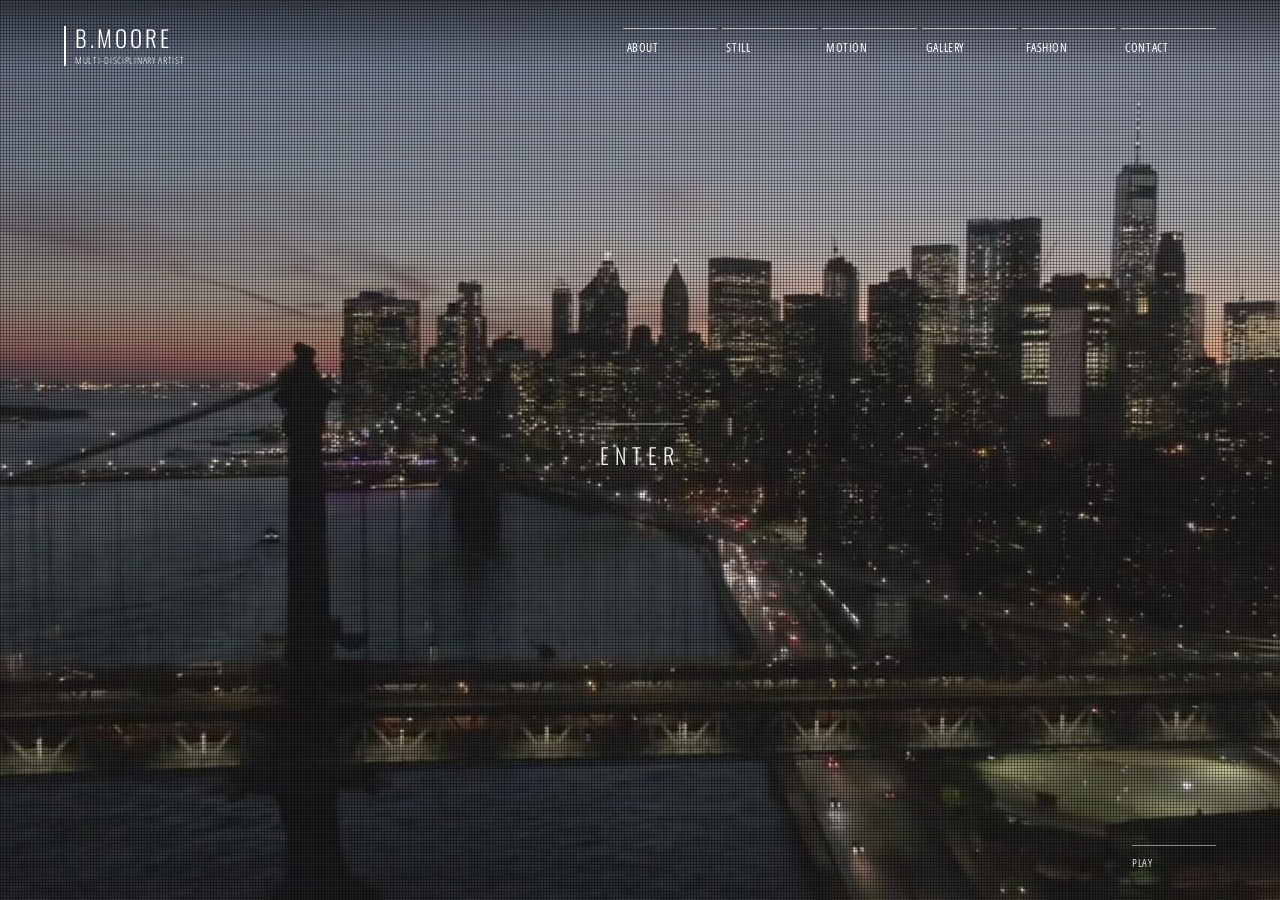
==== index.html @ afe20be0 "Import the approved B. Moore static site for Pages staging. Place the 54 archive files at the reposi" ====
<!DOCTYPE html>
<html lang="en">
<head>
<meta charset="utf-8">
<meta name="viewport" content="width=device-width, initial-scale=1">
<title>B. Moore</title>
<link rel="stylesheet" href="css/site.css">
<style>
body{background:#000;}.landing{height:100vh;height:100svh;}
.landing-enter{position:absolute;left:0;right:0;top:50%;z-index:4;display:flex;justify-content:center;
  transform:translateY(-50%);pointer-events:none;}
.enter-btn{pointer-events:auto;display:inline-block;background:none;border:0;border-top:1px solid rgba(255,255,255,.7);
  color:#fff;padding:14px 4px 6px;font-family:var(--display);font-weight:300;font-size:clamp(18px,2.2vw,22px);
  letter-spacing:.28em;text-transform:uppercase;opacity:.92;}
.enter-btn:hover{opacity:1;border-top-color:#fff;}
</style>
</head>
<body class="landing-page">
<header class="site-head">
  <a class="brand" href="index.html" aria-label="B. Moore, home"><span class="brand-name">B.MOORE</span><span class="brand-sub">Multi-disciplinary artist</span></a>
  <button class="menu-btn" type="button" aria-expanded="false" aria-controls="site-nav"><span></span><span></span><span></span><span class="sr">Menu</span></button>
  <nav class="site-nav" id="site-nav" aria-label="Main">
    <a href="about.html">About</a>
    <a href="still.html">Still</a>
    <a href="motion.html">Motion</a>
    <a href="gallery.html">Gallery</a>
    <a href="fashion.html">Fashion</a>
    <a href="contact.html">Contact</a>
  </nav>
</header>
<main>
  <section class="bleed screen landing" aria-label="Director reel">
    <video data-bg src="media/motion-skyline.mp4" poster="media/motion-skyline-poster.jpg" muted autoplay loop playsinline preload="auto" aria-label="Motion: city footage at dusk and night"></video>
    <div class="vid-ctrls">
      <button class="vid-toggle" type="button">Pause</button>
    </div>
    <div class="landing-enter">
      <a class="enter-btn" href="about.html">Enter</a>
    </div>
  </section>
</main>
<script src="js/nav.js"></script>
</body>
</html>
---- css/site.css ----
/* B. Moore — shared styles for every page.
   Fonts: Oswald and Open Sans (SIL Open Font License, see fonts/OFL.txt),
   the free originals of the fonts used on the Wix site. */
@font-face{font-family:"Oswald";src:url(../fonts/oswald.woff2) format("woff2");font-weight:200 700;font-display:swap;}
@font-face{font-family:"Open Sans";src:url(../fonts/opensans.woff2) format("woff2");font-weight:300 800;font-stretch:75% 100%;font-display:swap;}
@font-face{font-family:"Open Sans";src:url(../fonts/opensans-italic.woff2) format("woff2");font-weight:300 800;font-stretch:75% 100%;font-style:italic;font-display:swap;}

:root{
  --black:#000;
  --night:#080808;
  --white:#fff;
  --grey:#7f7e7e;
  --light:#dddddd;
  --display:"Oswald","Arial Narrow","Helvetica Neue",Arial,sans-serif;
  --text:"Open Sans","Helvetica Neue",Helvetica,Arial,sans-serif;
  --pad:clamp(20px,5vw,72px);
}
*{box-sizing:border-box;}
html{-webkit-text-size-adjust:100%;}
body{margin:0;background:var(--night);color:var(--white);font-family:var(--text);-webkit-font-smoothing:antialiased;}
a{color:inherit;text-decoration:none;}
img{max-width:100%;}
.sr{position:absolute;width:1px;height:1px;overflow:hidden;clip:rect(0 0 0 0);white-space:nowrap;}

/* ---------- header: logo with a thin bar, nav items sitting under a line ---------- */
.site-head{
  position:absolute;top:0;left:0;right:0;z-index:50;
  display:flex;align-items:flex-start;justify-content:space-between;gap:28px;
  padding:26px var(--pad) 0;
  color:var(--white);
  background:linear-gradient(rgba(0,0,0,.45),rgba(0,0,0,0));
}
.brand{position:relative;z-index:60;display:block;border-left:2px solid var(--white);padding:1px 0 1px 9px;line-height:1;}
.brand-name{display:block;font-family:var(--display);font-weight:300;font-size:23px;letter-spacing:.13em;}
.brand-sub{display:block;margin-top:5px;font-family:var(--text);font-stretch:75%;font-weight:300;font-size:10px;letter-spacing:.07em;text-transform:uppercase;}
.site-nav{display:flex;gap:5px;padding-top:2px;}
.site-nav a{
  width:clamp(72px,7.4vw,100px);
  border-top:1px solid rgba(255,255,255,.6);
  padding:11px 0 6px 4px;
  font-family:var(--text);font-stretch:75%;font-weight:400;font-size:11.5px;letter-spacing:.05em;text-transform:uppercase;
  transition:border-color .2s ease;
}
.site-nav a:hover{border-top-color:#fff;}
.site-nav a.here{border-top:3px solid #fff;padding-top:9px;}
.menu-btn{display:none;}

@media (max-width:760px){
  .site-head{padding:18px 20px 0;align-items:center;}
  .brand-name{font-size:20px;}
  .brand-sub{font-size:9px;}
  .menu-btn{
    display:flex;flex-direction:column;justify-content:center;gap:6px;
    width:44px;height:44px;margin-right:-8px;padding:0 10px;
    background:none;border:0;cursor:pointer;position:relative;z-index:60;
  }
  .menu-btn span:not(.sr){display:block;height:1px;background:#fff;transition:transform .25s ease,opacity .2s ease;}
  .menu-open .menu-btn span:nth-child(1){transform:translateY(7px) rotate(45deg);}
  .menu-open .menu-btn span:nth-child(2){opacity:0;}
  .menu-open .menu-btn span:nth-child(3){transform:translateY(-7px) rotate(-45deg);}
  .site-nav{
    position:fixed;inset:0;z-index:55;
    flex-direction:column;justify-content:center;gap:0;
    padding:90px 28px 40px;background:rgba(0,0,0,.96);
    opacity:0;visibility:hidden;transition:opacity .25s ease,visibility .25s;
  }
  .menu-open .site-nav{opacity:1;visibility:visible;}
  .site-nav a{width:100%;font-size:22px;letter-spacing:.08em;padding:16px 0 18px 2px;}
  .site-nav a.here{padding-top:14px;}
  body.menu-open{overflow:hidden;}
}

/* ---------- full-bleed video / image with the fine screen texture ---------- */
.bleed{position:relative;overflow:hidden;background:#000;}
.bleed video,.bleed .bg{position:absolute;inset:0;width:100%;height:100%;object-fit:cover;display:block;}
.screen::after{
  content:"";position:absolute;inset:0;pointer-events:none;
  background-image:
    linear-gradient(rgba(0,0,0,.34) 1px,transparent 1px),
    linear-gradient(90deg,rgba(0,0,0,.34) 1px,transparent 1px);
  background-size:3px 3px;
}
.full{height:100vh;height:100svh;min-height:520px;}
.vid-ctrls{
  position:absolute;right:var(--pad);bottom:26px;z-index:5;
  display:flex;flex-direction:column;align-items:flex-start;gap:10px;
}
.vid-toggle,.vid-sound{
  background:none;border:0;border-top:1px solid rgba(255,255,255,.6);color:#fff;cursor:pointer;
  padding:9px 0 4px;min-width:84px;text-align:left;
  font-family:var(--text);font-stretch:75%;font-size:11px;letter-spacing:.06em;text-transform:uppercase;
  opacity:.8;
}
.vid-toggle:hover,.vid-sound:hover{opacity:1;}

/* ---------- type ---------- */
.title{font-family:var(--text);font-weight:700;font-size:clamp(26px,3vw,34px);letter-spacing:.01em;text-transform:uppercase;margin:0;line-height:1.1;}
.kick{font-family:var(--text);font-stretch:75%;font-size:11px;letter-spacing:.14em;text-transform:uppercase;color:rgba(255,255,255,.72);margin:0 0 14px;}
.copy{max-width:31em;font-size:14px;line-height:1.7;font-weight:400;}
.copy p{margin:0 0 16px;}
.copy p:last-child{margin-bottom:0;}

/* ---------- footer ---------- */
.site-foot{
  background:#000;color:#fff;
  padding:46px var(--pad) 40px;
  display:flex;flex-wrap:wrap;align-items:flex-end;justify-content:space-between;gap:22px;
  border-top:1px solid #1d1d1d;
}
.site-foot .brand-name{font-size:18px;}
.foot-mail{font-family:var(--text);font-stretch:75%;font-size:14px;letter-spacing:.06em;margin:0;}
.foot-mail a{border-bottom:1px solid rgba(255,255,255,.35);padding-bottom:2px;}
.foot-meta{flex-basis:100%;margin:6px 0 0;font-family:var(--text);font-stretch:75%;font-size:10px;letter-spacing:.1em;text-transform:uppercase;color:#8a8a8a;}

@media (prefers-reduced-motion:reduce){*{transition:none !important;scroll-behavior:auto !important;}}
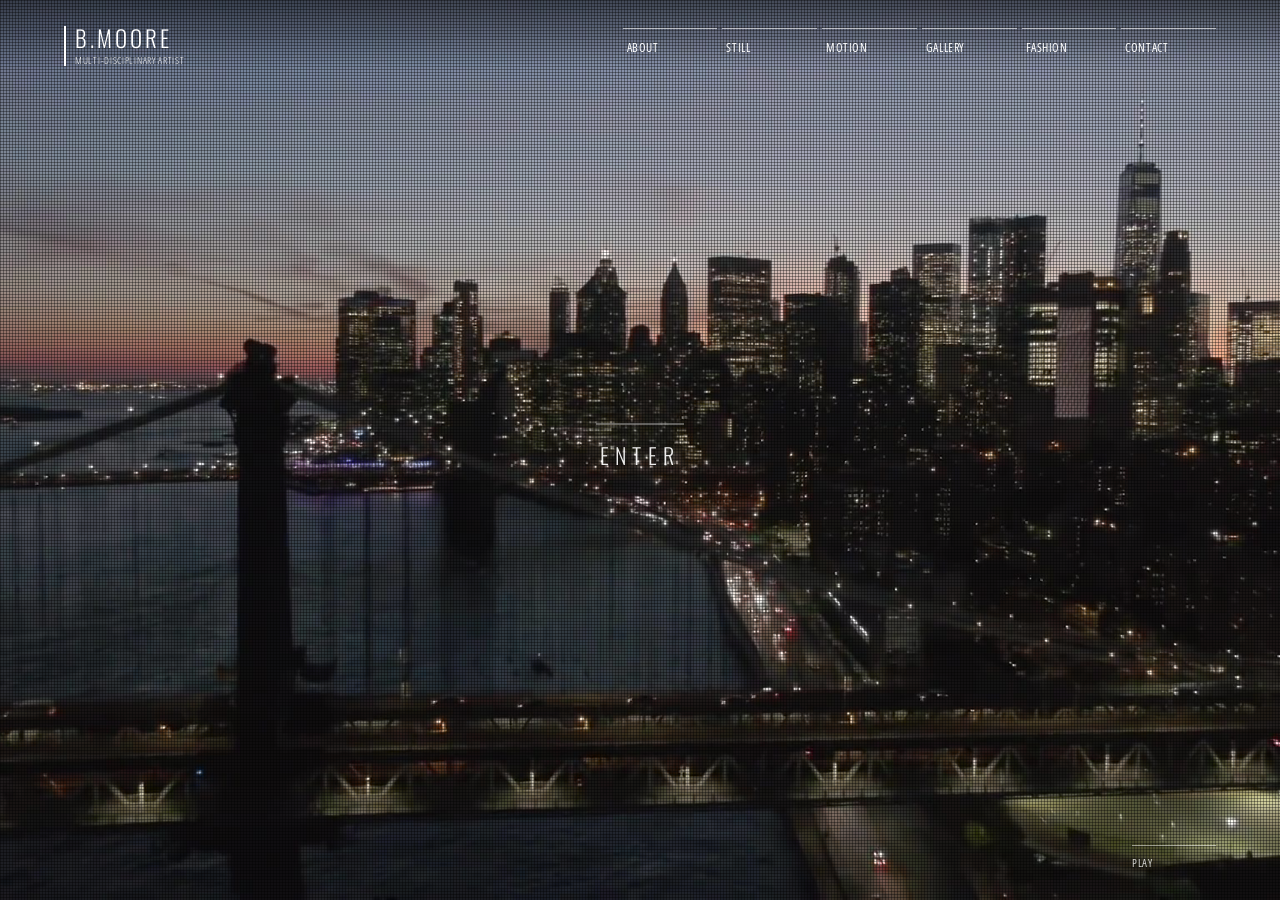
==== commit fe669e15: "Restore the Motion reels and play the new cuts on the landing page. Phones in portrait get the verti" ====
--- a/index.html
+++ b/index.html
@@ -30,7 +30,35 @@
 </header>
 <main>
   <section class="bleed screen landing" aria-label="Director reel">
-    <video data-bg src="media/motion-skyline.mp4" poster="media/motion-skyline-poster.jpg" muted autoplay loop playsinline preload="auto" aria-label="Motion: city footage at dusk and night"></video>
+    <video id="home-reel" data-bg muted autoplay loop playsinline preload="none" aria-label="Motion: city footage at dusk and night"></video>
+    <script>
+    (function(){
+      var v = document.getElementById("home-reel");
+      var mq = window.matchMedia("(max-width:760px) and (orientation: portrait)");
+      function choose(){
+        var vertical = mq.matches;
+        var src = vertical ? "media/home-motion-vertical.mp4?v=restore1" : "media/home-motion-wide.mp4?v=restore1";
+        var poster = vertical ? "media/home-motion-vertical-poster.jpg?v=restore1" : "media/home-motion-wide-poster.jpg?v=restore1";
+        if (v.getAttribute("data-choice") === src) return;
+        v.pause();
+        v.removeAttribute("src");
+        v.load();
+        v.poster = poster;
+        v.muted = true;
+        v.defaultMuted = true;
+        v.playsInline = true;
+        v.setAttribute("muted", "");
+        v.setAttribute("playsinline", "");
+        v.preload = "auto";
+        v.setAttribute("data-choice", src);
+        v.src = src;
+        var play = v.play();
+        if (play && play.catch) play.catch(function(){});
+      }
+      choose();
+      if (mq.addEventListener) mq.addEventListener("change", choose);
+    })();
+    </script>
     <div class="vid-ctrls">
       <button class="vid-toggle" type="button">Pause</button>
     </div>
--- a/css/site.css
+++ b/css/site.css
@@ -99,6 +99,8 @@
 .copy{max-width:31em;font-size:14px;line-height:1.7;font-weight:400;}
 .copy p{margin:0 0 16px;}
 .copy p:last-child{margin-bottom:0;}
+.rep{margin:22px 0 0;font-size:13px;line-height:1.6;letter-spacing:.01em;color:rgba(255,255,255,.72);}
+.rep a{border-bottom:1px solid rgba(255,255,255,.45);}
 
 /* ---------- footer ---------- */
 .site-foot{
